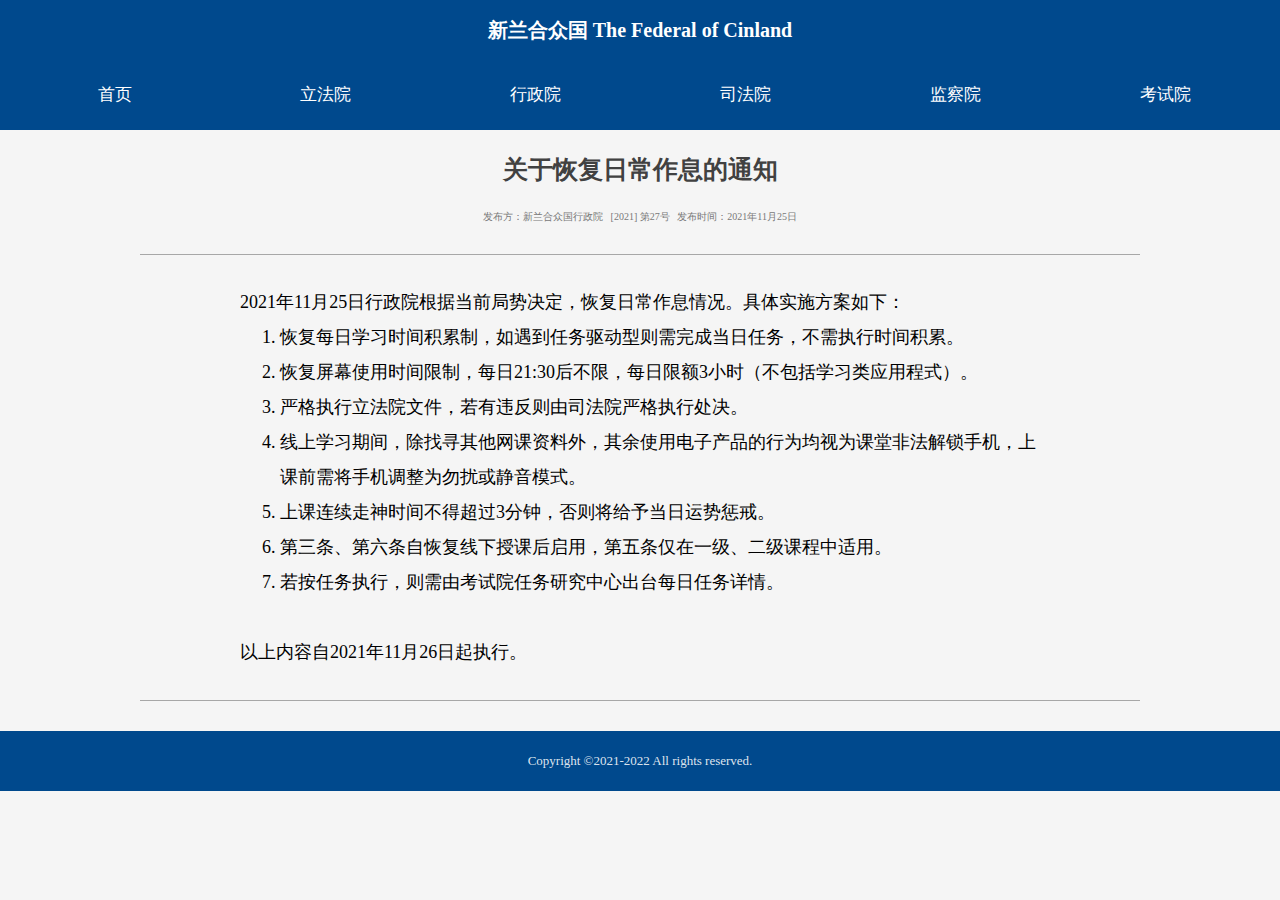
==== 2021_27.html @ e0e3861c "提交信息" ====
<!DOCTYPE html>
<html lang="en">
<head>
    <meta charset="UTF-8">
    <meta http-equiv="X-UA-Compatible" content="IE=edge">
    <meta name="viewport" content="width=device-width, initial-scale=1.0">
    <link rel="stylesheet" href="passage.css">
    <script src="index.js" type="text/javascript"></script>
    <link rel="shortcut icon" href="favicon.ico"><linkrel="Bookmark" href="favicon.ico"></linkrel>
    <link rel="stylesheet" href="iconfont.css">
    <script>
        function show_home(){
            window.location.href="index.html";
        }
    </script>
    <title>关于恢复日常作息的通知-行政院</title>
</head>
<body>
    <div class="top">新兰合众国 The Federal of Cinland</div>

    <div class="nav">
        <div class="nav1">
            <div class="nav2" onclick="show_home()">首页</div>
            <div class="nav2">立法院</div>
            <div class="nav2">行政院</div>
            <div class="nav2">司法院</div>
            <div class="nav2">监察院</div>
            <div class="nav2">考试院</div>
        </div>
    </div>

    <div class="passage_title">关于恢复日常作息的通知</div>
    <div class="passage_info">发布方：新兰合众国行政院 &nbsp&nbsp[2021] 第27号 &nbsp&nbsp发布时间：2021年11月25日</div>
    <div class="passage_line"></div> 
    <div class="passage_main">2021年11月25日行政院根据当前局势决定，恢复日常作息情况。具体实施方案如下：
        <ol>
            <li>恢复每日学习时间积累制，如遇到任务驱动型则需完成当日任务，不需执行时间积累。</li>
            <li>恢复屏幕使用时间限制，每日21:30后不限，每日限额3小时（不包括学习类应用程式）。</li>
            <li>严格执行立法院文件，若有违反则由司法院严格执行处决。</li>
            <li>线上学习期间，除找寻其他网课资料外，其余使用电子产品的行为均视为课堂非法解锁手机，上课前需将手机调整为勿扰或静音模式。</li>
            <li>上课连续走神时间不得超过3分钟，否则将给予当日运势惩戒。</li>
            <li>第三条、第六条自恢复线下授课后启用，第五条仅在一级、二级课程中适用。</li>
            <li>若按任务执行，则需由考试院任务研究中心出台每日任务详情。</li>
        </ol>
        <br>以上内容自2021年11月26日起执行。
    </div>
 
    <div class="passage_line"></div>
    
    <div class="nav_btm">Copyright ©2021-2022 All rights reserved.</div>
    
</body>
</html>
---- passage.css ----
*{
    margin: 0;
    font-family: '微软雅黑';
}

@media (min-width: 768px) {
    body{
        min-width: 1200px;
        background-color: rgb(245, 245, 245);
    }

    li{
        font-family: '仿宋';
    }

    .top{
        background-color: rgb(0, 73, 141);
        height: 60px;
        text-align: center;
        line-height: 60px;
        color: white;
        font-weight: bold;
        font-family: '微软雅黑';
        font-size: 20px;
    }

    .nav{
        background-color: rgb(0, 73, 141);
        height: 70px;
        text-align: center;
        line-height: 70px;
        color: white;
        font-family: '微软雅黑';
        font-size: 17px;
    }

    .nav1{
        width: 1260px;
        margin: 0 auto;
    }

    .nav2{
        float: left;
        width: 210px;
    }

    .nav2:hover{
        background-color: rgb(0, 58, 112);
        cursor: pointer;
    }

    .passage_title{
        text-align: center;
        height: 80px;
        line-height: 80px;
        font-size: 25px;
        font-weight: bold;
        color: rgb(65, 65, 65);
    }

    .passage_info{
        text-align: center;
        font-size: 10px;
        color: rgb(121, 121, 121);
    }

    .passage_line{
        height: 1px;
        background-color: rgb(167, 167, 167);
        width: 1000px;
        margin:  0 auto;
        margin-top: 30px;
        margin-bottom: 30px;
    }

    .passage_main,.passage_tail{
        width: 800px;
        margin: 0 auto;
        font-family: '仿宋';
        font-size: 18px;
        line-height: 35px;
    }

    .nav_btm{
        width: 100%;
        height: 60px;
        background-color: rgb(0, 73, 141);
        margin-top: 30px;
        text-align: center;
        color: rgba(255, 255, 255, 0.87);
        line-height: 60px;
        font-size: small;
    }

}

@media (max-width: 768px) {
    body{
        background-color: rgb(245, 245, 245);
    }

    .top{
        width: 100%;
        background-color: rgb(0, 73, 141);
        height: 60px;
        text-align: center;
        line-height: 60px;
        color: white;
        font-weight: bold;
        font-family: '微软雅黑';
        font-size: 18px;
    }

    .nav{
        background-color: rgb(0, 73, 141);
        height: 40px;
        text-align: center;
        line-height: 40px;
        color: white;
        font-family: '微软雅黑';
        font-size: 17px;
    }

    .nav1{
        width: 100%;
        margin: 0 auto;
    }

    .nav2{
        float: left;
        width: 16.6%;
        font-size: small;
    }

    .passage_title{
        text-align: center;
        height: 60px;
        line-height: 60px;
        font-size: 20px;
        font-weight: bold;
        color: rgb(65, 65, 65);
    }

    .passage_info{
        text-align: center;
        font-size: 12px;
        color: rgb(121, 121, 121);
    }

    .passage_line{
        height: 1px;
        background-color: rgb(167, 167, 167);
        width: 98%;
        margin:  0 auto;
        margin-top: 10px;
        margin-bottom: 10px;
    }

    .passage_main,.passage_tail{
        width: 88%;
        margin: 0 auto;
        font-family: '仿宋';
        font-size: 16px;
        line-height: 28px;
    }

    .nav_btm{
        width: 100%;
        height: 60px;
        background-color: rgb(0, 73, 141);
        margin-top: 30px;
        text-align: center;
        color: rgba(255, 255, 255, 0.87);
        line-height: 60px;
        font-size: small;
    }
}
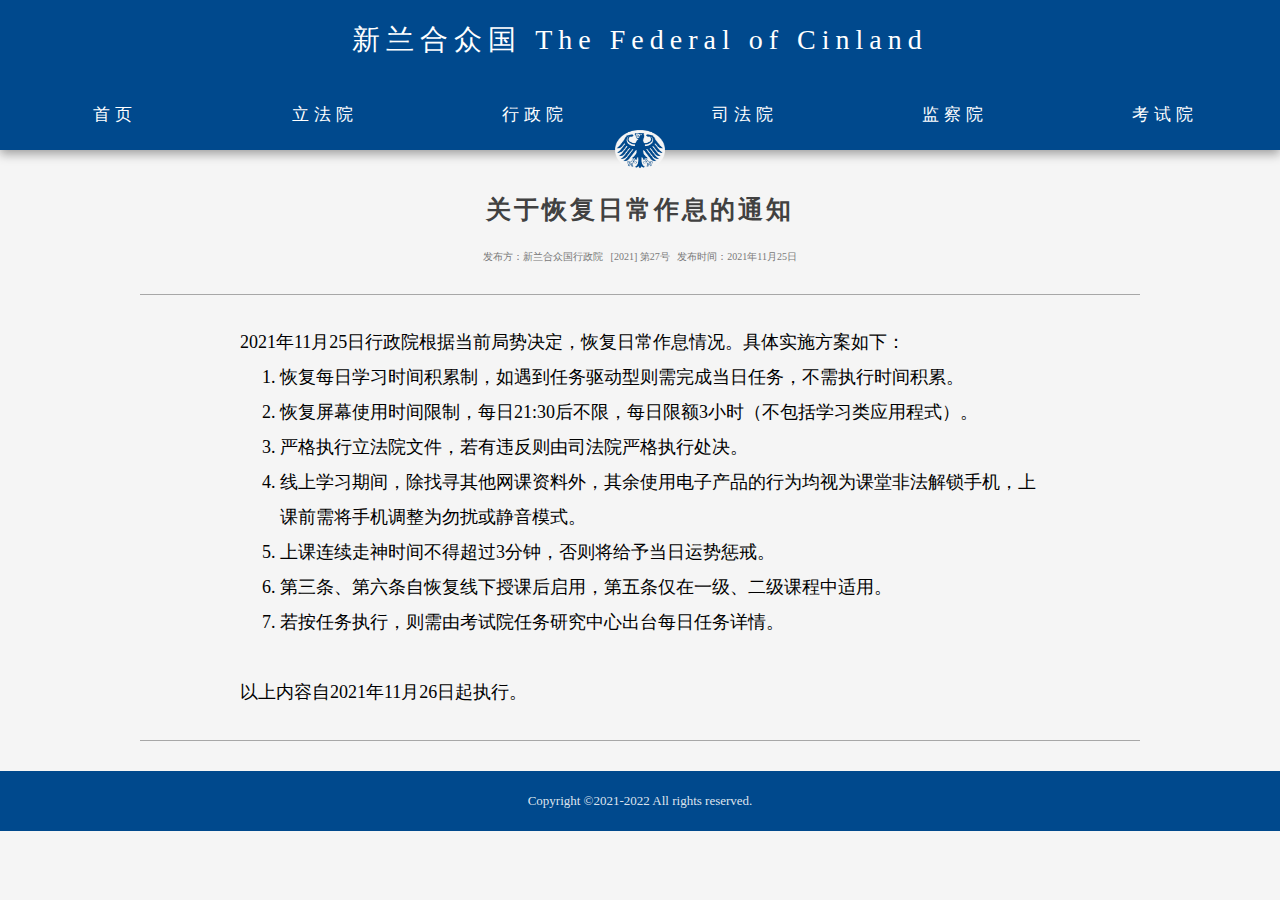
==== commit 47c37ad7: "提交信息" ====
--- a/2021_27.html
+++ b/2021_27.html
@@ -18,14 +18,15 @@
 <body>
     <div class="top">新兰合众国 The Federal of Cinland</div>
 
-    <div class="nav">
+    <div class="nav" id="lplp">
         <div class="nav1">
-            <div class="nav2" onclick="show_home()">首页</div>
+            <div class="nav2" onclick="ShowHome()">首页</div>
             <div class="nav2">立法院</div>
             <div class="nav2">行政院</div>
             <div class="nav2">司法院</div>
             <div class="nav2">监察院</div>
             <div class="nav2">考试院</div>
+            <img src="federal_logo.png" alt="" class="logo" id="logoid">
         </div>
     </div>
 
--- a/passage.css
+++ b/passage.css
@@ -15,23 +15,29 @@
 
     .top{
         background-color: rgb(0, 73, 141);
-        height: 60px;
-        text-align: center;
-        line-height: 60px;
-        color: white;
-        font-weight: bold;
+        height: 80px;
+        text-align: center;
+        line-height: 80px;
+        color: white;
+        font-family: '方正小标宋繁体';
+        font-size: 28px;
+        letter-spacing:6px;
+        user-select: none;
+        position: relative;
+        z-index: 99;
+    }
+
+    .nav{
+        background-color: rgb(0, 73, 141);
+        height: 70px;
+        text-align: center;
+        line-height: 70px;
+        color: white;
         font-family: '微软雅黑';
-        font-size: 20px;
-    }
-
-    .nav{
-        background-color: rgb(0, 73, 141);
-        height: 70px;
-        text-align: center;
-        line-height: 70px;
-        color: white;
-        font-family: '微软雅黑';
+        box-shadow: 0px 4px 10px #0000005b;
+        position: sticky;
         font-size: 17px;
+        top: 0px;
     }
 
     .nav1{
@@ -42,6 +48,8 @@
     .nav2{
         float: left;
         width: 210px;
+        font-family: '华文中宋';
+        letter-spacing:5px;
     }
 
     .nav2:hover{
@@ -56,12 +64,21 @@
         font-size: 25px;
         font-weight: bold;
         color: rgb(65, 65, 65);
+        margin-top: 20px;
+        letter-spacing:3px;
     }
 
     .passage_info{
         text-align: center;
         font-size: 10px;
         color: rgb(121, 121, 121);
+    }
+
+    .logo{
+        width: 50px;
+        height: 40px;
+        margin-top: -90px;
+        padding-bottom: 20px;
     }
 
     .passage_line{
@@ -109,6 +126,7 @@
         font-weight: bold;
         font-family: '微软雅黑';
         font-size: 18px;
+        user-select: none;
     }
 
     .nav{
@@ -119,17 +137,20 @@
         color: white;
         font-family: '微软雅黑';
         font-size: 17px;
+        user-select: none;
     }
 
     .nav1{
         width: 100%;
         margin: 0 auto;
+        user-select: none;
     }
 
     .nav2{
         float: left;
         width: 16.6%;
         font-size: small;
+        user-select: none;
     }
 
     .passage_title{
@@ -156,10 +177,15 @@
         margin-bottom: 10px;
     }
 
+    @font-face {
+        font-family: 'SimFang';
+        src: url('simfang.ttf')  format('truetype'), /* Safari, Android, iOS */
+    }
+    
     .passage_main,.passage_tail{
         width: 88%;
         margin: 0 auto;
-        font-family: '仿宋';
+        font-family: 'SimFang';
         font-size: 16px;
         line-height: 28px;
     }
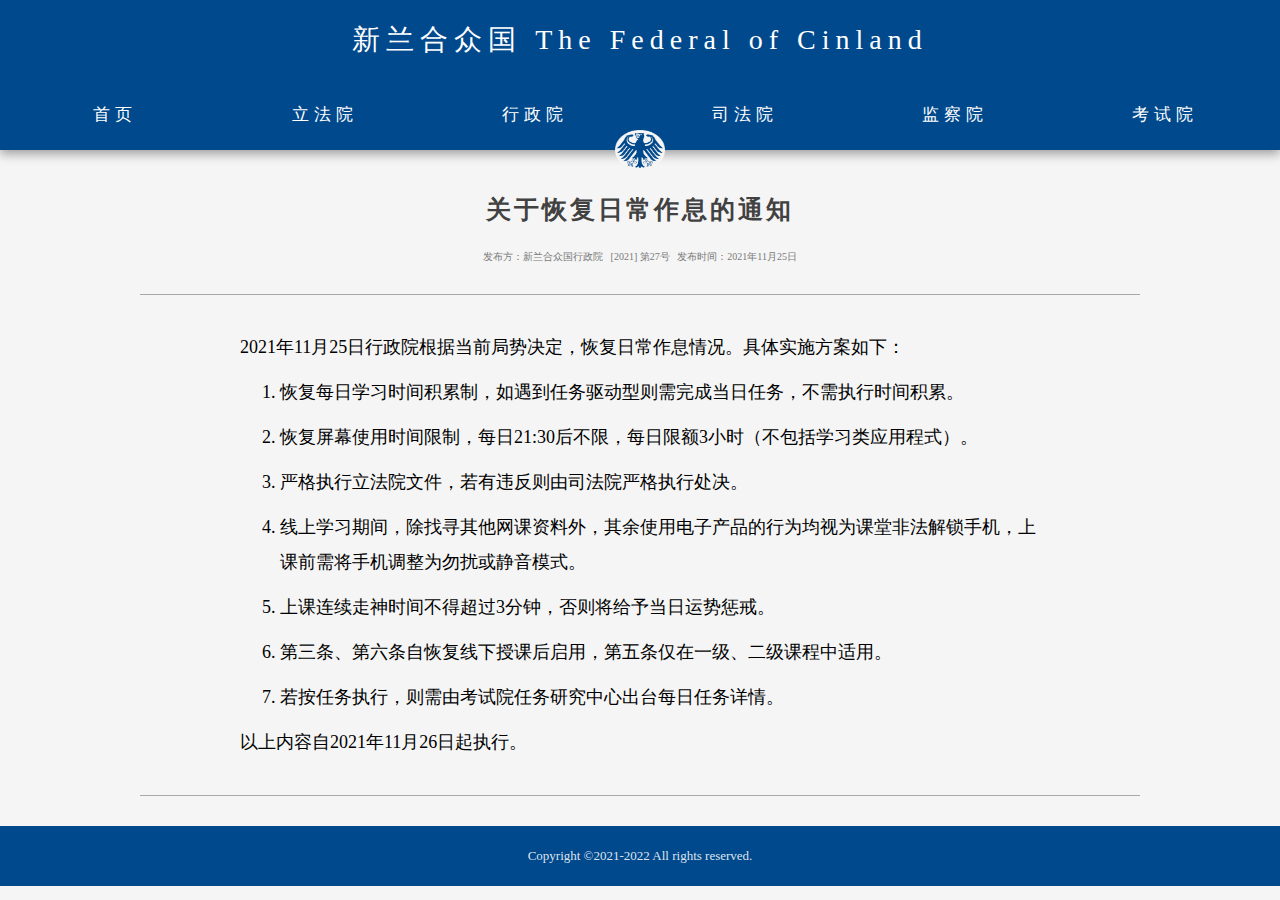
==== commit 1df567e3: "Update 2021_27.html" ====
--- a/2021_27.html
+++ b/2021_27.html
@@ -33,7 +33,7 @@
     <div class="passage_title">关于恢复日常作息的通知</div>
     <div class="passage_info">发布方：新兰合众国行政院 &nbsp&nbsp[2021] 第27号 &nbsp&nbsp发布时间：2021年11月25日</div>
     <div class="passage_line"></div> 
-    <div class="passage_main">2021年11月25日行政院根据当前局势决定，恢复日常作息情况。具体实施方案如下：
+    <div class="passage_main"><p>2021年11月25日行政院根据当前局势决定，恢复日常作息情况。具体实施方案如下：</p>
         <ol>
             <li>恢复每日学习时间积累制，如遇到任务驱动型则需完成当日任务，不需执行时间积累。</li>
             <li>恢复屏幕使用时间限制，每日21:30后不限，每日限额3小时（不包括学习类应用程式）。</li>
@@ -43,7 +43,7 @@
             <li>第三条、第六条自恢复线下授课后启用，第五条仅在一级、二级课程中适用。</li>
             <li>若按任务执行，则需由考试院任务研究中心出台每日任务详情。</li>
         </ol>
-        <br>以上内容自2021年11月26日起执行。
+        <p>以上内容自2021年11月26日起执行。</p>
     </div>
  
     <div class="passage_line"></div>
--- a/passage.css
+++ b/passage.css
@@ -1,6 +1,10 @@
 *{
     margin: 0;
     font-family: '微软雅黑';
+}
+
+li{
+    padding: 5px 0;
 }
 
 @media (min-width: 768px) {
@@ -38,6 +42,11 @@
         position: sticky;
         font-size: 17px;
         top: 0px;
+    }
+    
+    p{
+        padding: 5px 0;
+        font-family: '仿宋';
     }
 
     .nav1{
@@ -128,6 +137,11 @@
         font-size: 18px;
         user-select: none;
     }
+    
+    p{
+        padding: 5px 0;
+        font-family: '仿宋';
+    }
 
     .nav{
         background-color: rgb(0, 73, 141);
@@ -176,6 +190,10 @@
         margin-top: 10px;
         margin-bottom: 10px;
     }
+    
+    .logo{
+        display:none;
+    }
 
     @font-face {
         font-family: 'SimFang';
